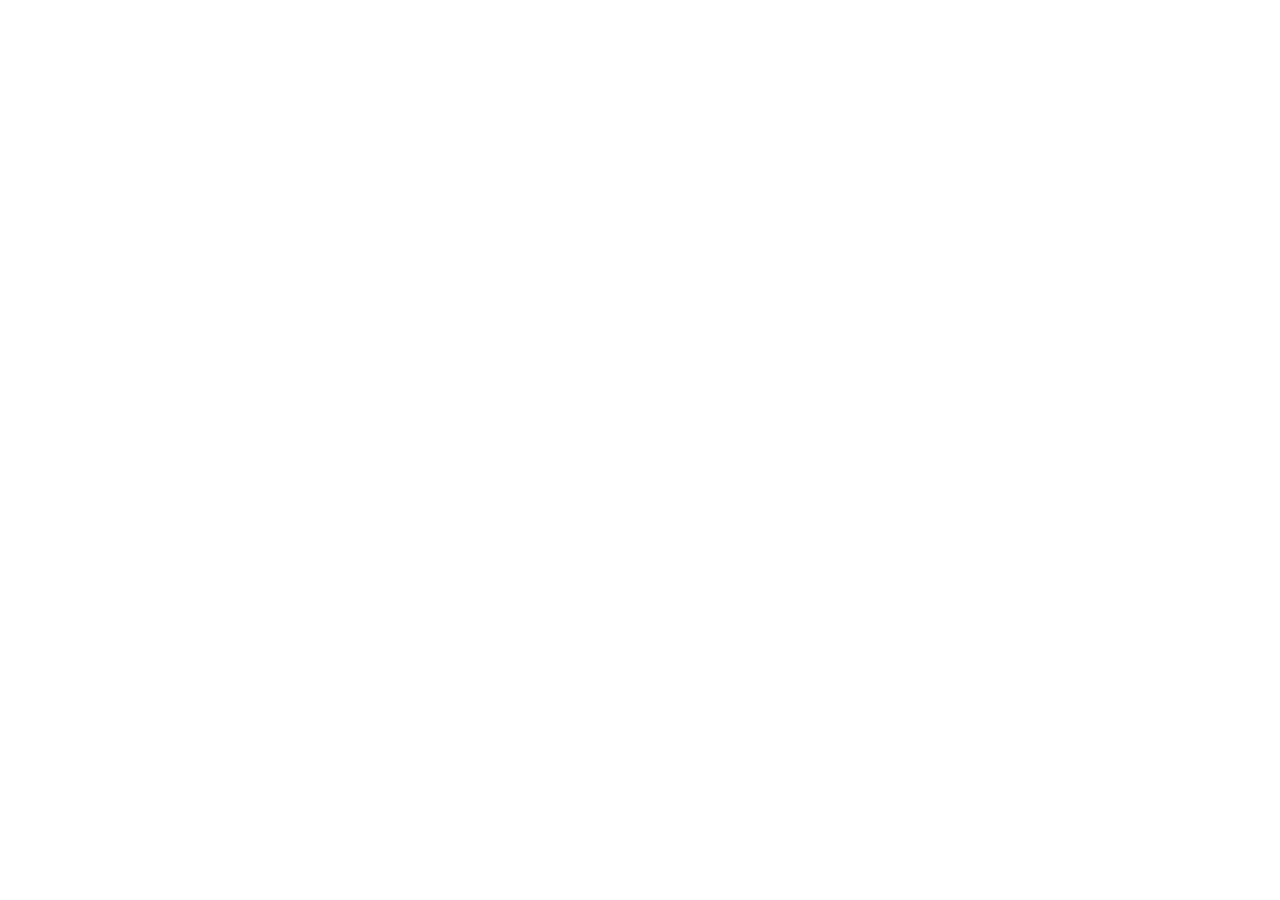
==== index.html @ 42fef1cd "Js MovieHub" ====
<!-- <!DOCTYPE html>
<html lang="en">

<head>
    <meta charset="UTF-8">
    <meta name="viewport" content="width=device-width, initial-scale=1.0">
    <title>MovieHub</title>
    <link rel="stylesheet" href="style.css">
</head>

<body class="bg-cyan-900">
    <header>
        <div class="flex">
            <div>
                <h1>Movie<span>Hub</span></h1>
            </div>
            <div id="hamburger">
                <p>SYMBOL</p>
            </div>
        </div>
        <div id="options" class="hidden">
            <p>Home</p>
            <p>menu</p>
            <p>search</p>
        </div>
    </header> -->
<!-- code x , claude, deepseek, antigravity, versel , onrender -->





    <!-- <div>
        <form action="" id="movieForm">
            <input id="movieInput" type="text" placeholder="Search movie title">
            <button type="submit">Search</button>
        </form>
    </div>

    <div id="movieHub">

    </div>


    <script src="script.js"></script>
</body>

</html> -->
---- style.css ----
/* ================================================================
   MOVIEHUB - SHARED MASTER STYLESHEET
   Use this ONE file in both index.html and movie_details.html.

   Design direction:
   - cinematic dark interface
   - glass navigation
   - cyan/blue accent glow
   - modern responsive cards
   - no emoji icons
   - supports optional feature classes already marked in HTML
   ================================================================ */

/* -----------------------------
   1. DESIGN TOKENS
   ----------------------------- */
:root {
    --bg-0: #03080d;
    --bg-1: #07131d;
    --bg-2: #0b1d2b;
    --surface: rgba(14, 34, 49, 0.72);
    --surface-solid: #10283a;
    --surface-light: rgba(255, 255, 255, 0.045);
    --surface-hover: rgba(255, 255, 255, 0.075);
    --primary: #1a757d;
    --primary-deep: #106471;
    --primary-soft: rgba(40, 208, 223, 0.13);
    --white: #f6fbff;
    --text: #e6f0f5;
    --muted: #91a8b7;
    --muted-2: #667f8d;
    --border: rgba(255, 255, 255, 0.105);
    --border-strong: rgba(40, 208, 223, 0.38);
    --danger: #ff657a;
    --success: #5ce3ad;
    --shadow-sm: 0 8px 24px rgba(0, 0, 0, 0.18);
    --shadow-md: 0 18px 48px rgba(0, 0, 0, 0.25);
    --shadow-lg: 0 30px 80px rgba(0, 0, 0, 0.38);
    --radius-sm: 10px;
    --radius-md: 16px;
    --radius-lg: 24px;
    --max: 1200px;
}

/* -----------------------------
   2. RESET / BASE
   ----------------------------- */
* {
    margin: 0;
    padding: 0;
    box-sizing: border-box;
}

html {
    scroll-behavior: smooth;
}

body {
    min-height: 100vh;
    overflow-x: hidden;
    color: var(--text);
    font-family: Inter, ui-sans-serif, system-ui, -apple-system, BlinkMacSystemFont, "Segoe UI", sans-serif;
    line-height: 1.6;
    background:
        radial-gradient(circle at 8% 3%, rgba(40, 208, 223, 0.12), transparent 23rem),
        radial-gradient(circle at 92% 14%, rgba(25, 135, 181, 0.14), transparent 28rem),
        radial-gradient(circle at 50% 100%, rgba(40, 208, 223, 0.05), transparent 26rem),
        linear-gradient(145deg, var(--bg-0), var(--bg-1) 45%, var(--bg-2));
}

body::before {
    content: "";
    position: fixed;
    inset: 0;
    z-index: -1;
    pointer-events: none;
    opacity: 0.22;
    background-image:
        linear-gradient(rgba(255, 255, 255, 0.016) 1px, transparent 1px),
        linear-gradient(90deg, rgba(255, 255, 255, 0.016) 1px, transparent 1px);
    background-size: 42px 42px;
    mask-image: linear-gradient(to bottom, black, transparent 85%);
}

img {
    max-width: 100%;
}

a {
    color: inherit;
}

button,
input {
    font: inherit;
}

button,
a {
    -webkit-tap-highlight-color: transparent;
}

::selection {
    color: #001318;
    background: var(--primary);
}

/* -----------------------------
   3. SHARED HEADER
   ----------------------------- */
header {
    position: sticky;
    top: 14px;
    z-index: 1000;
    width: min(var(--max), calc(100% - 32px));
    margin: 14px auto 0;
}

header > .flex {
    min-height: 70px;
    display: flex;
    align-items: center;
    justify-content: space-between;
    gap: 18px;
    padding: 11px 12px 11px 22px;
    border: 1px solid var(--border);
    border-radius: 18px;
    background: rgba(5, 17, 27, 0.76);
    box-shadow: var(--shadow-md);
    backdrop-filter: blur(18px);
    -webkit-backdrop-filter: blur(18px);
}

header h1 {
    position: relative;
    width: fit-content;
    color: var(--white);
    font-size: clamp(1.45rem, 3vw, 2rem);
    font-weight: 850;
    letter-spacing: -0.055em;
    line-height: 1;
}

header h1::after {
    content: "";
    display: block;
    width: 34%;
    height: 3px;
    margin-top: 7px;
    border-radius: 99px;
    background: linear-gradient(90deg, var(--primary), transparent);
}

header h1 span {
    color: var(--primary);
}

/* Existing HTML uses <p>SYMBOL</p>.
   CSS replaces the visible text with a proper menu icon. */
#hamburger {
    width: 46px;
    height: 46px;
    display: grid;
    place-items: center;
    border: 1px solid var(--border);
    border-radius: 13px;
    background: var(--surface-light);
    cursor: pointer;
    transition: transform 180ms ease, border-color 180ms ease, background 180ms ease;
}

#hamburger:hover {
    transform: translateY(-2px);
    border-color: var(--border-strong);
    background: var(--primary-soft);
}

#hamburger p {
    position: relative;
    width: 20px;
    height: 16px;
    font-size: 0;
    border-top: 2px solid var(--white);
    border-bottom: 2px solid var(--white);
}

#hamburger p::after {
    content: "";
    position: absolute;
    left: 0;
    top: 5px;
    width: 20px;
    height: 2px;
    border-radius: 3px;
    background: var(--white);
}

/* Mobile/dropdown menu */
#options {
    width: min(220px, calc(100vw - 32px));
    margin: 9px 0 0 auto;
    padding: 8px;
    border: 1px solid var(--border);
    border-radius: 16px;
    background: rgba(7, 19, 29, 0.96);
    box-shadow: var(--shadow-lg);
    backdrop-filter: blur(16px);
    -webkit-backdrop-filter: blur(16px);
}

#options.hidden {
    display: none;
}

#options p {
    padding: 11px 13px;
    border-radius: 10px;
    color: var(--muted);
    font-size: 0.93rem;
    cursor: pointer;
    transition: color 160ms ease, background 160ms ease, padding-left 160ms ease;
}

#options p + p {
    margin-top: 2px;
}

#options p:hover {
    padding-left: 17px;
    color: var(--white);
    background: var(--primary-soft);
}

.hidden {
    display: none !important;
}

/* -----------------------------
   4. OPTIONAL HOME HERO
   Added in enhanced index.html.
   ----------------------------- */
.home-hero {
    position: relative;
    isolation: isolate;
    width: min(var(--max), calc(100% - 32px));
    min-height: 310px;
    display: flex;
    align-items: center;
    margin: 34px auto 24px;
    padding: clamp(30px, 5vw, 58px);
    overflow: hidden;
    border: 1px solid var(--border);
    border-radius: var(--radius-lg);
    background:
        linear-gradient(90deg, rgba(3, 11, 18, 0.98) 0%, rgba(3, 11, 18, 0.76) 48%, rgba(3, 11, 18, 0.34) 100%),
        radial-gradient(circle at 80% 40%, rgba(40, 208, 223, 0.18), transparent 18rem),
        linear-gradient(135deg, #0d2638, #081722);
    box-shadow: var(--shadow-lg);
}

.home-hero::before,
.home-hero::after {
    content: "";
    position: absolute;
    pointer-events: none;
}

.home-hero::before {
    width: 280px;
    height: 280px;
    right: -85px;
    top: -90px;
    border: 1px solid rgba(40, 208, 223, 0.16);
    border-radius: 50%;
    box-shadow: 0 0 0 42px rgba(40, 208, 223, 0.025), 0 0 0 84px rgba(40, 208, 223, 0.018);
}

.home-hero::after {
    right: 16%;
    bottom: 20px;
    width: 180px;
    height: 4px;
    border-radius: 99px;
    background: linear-gradient(90deg, transparent, var(--primary), transparent);
    box-shadow: 0 0 26px rgba(40, 208, 223, 0.30);
}

.hero-content {
    position: relative;
    z-index: 2;
    max-width: 710px;
}

.eyebrow {
    display: inline-flex;
    align-items: center;
    gap: 9px;
    margin-bottom: 13px;
    padding: 6px 10px;
    border: 1px solid var(--border-strong);
    border-radius: 999px;
    color: var(--primary);
    background: var(--primary-soft);
    text-transform: uppercase;
    letter-spacing: 0.13em;
    font-size: 0.72rem;
    font-weight: 800;
}

.eyebrow::before {
    content: "";
    width: 6px;
    height: 6px;
    border-radius: 50%;
    background: var(--primary);
    box-shadow: 0 0 12px var(--primary);
}

.home-hero h2 {
    max-width: 680px;
    color: var(--white);
    font-size: clamp(2.2rem, 6vw, 4.4rem);
    font-weight: 900;
    letter-spacing: -0.065em;
    line-height: 0.98;
}

.home-hero h2 span {
    color: var(--primary);
}

.hero-content > p {
    max-width: 610px;
    margin-top: 17px;
    color: var(--muted);
    font-size: clamp(0.94rem, 2vw, 1.06rem);
}

.hero-actions {
    display: flex;
    flex-wrap: wrap;
    gap: 10px;
    margin-top: 24px;
}

.hero-stat {
    display: inline-flex;
    align-items: center;
    min-height: 42px;
    padding: 0 13px;
    border: 1px solid var(--border);
    border-radius: 11px;
    color: var(--muted);
    background: rgba(255, 255, 255, 0.028);
    font-size: 0.82rem;
}

/* -----------------------------
   5. SEARCH AREA
   ----------------------------- */
.search-shell {
    width: min(900px, calc(100% - 32px));
    margin: 0 auto 34px;
}

.search-heading {
    margin-bottom: 11px;
    color: var(--muted);
    font-size: 0.86rem;
    font-weight: 700;
    letter-spacing: 0.03em;
}

#movieForm {
    position: relative;
    display: flex;
    gap: 10px;
    padding: 8px;
    border: 1px solid var(--border);
    border-radius: 18px;
    background: rgba(10, 29, 43, 0.78);
    box-shadow: var(--shadow-md), inset 0 1px 0 rgba(255, 255, 255, 0.035);
    backdrop-filter: blur(12px);
}

#movieInput {
    min-width: 0;
    flex: 1;
    height: 54px;
    padding: 0 17px 0 49px;
    border: 1px solid transparent;
    border-radius: 12px;
    outline: none;
    color: var(--white);
    background: #061722;
    box-shadow: inset 0 0 0 1px rgba(255, 255, 255, 0.025);
    transition: border-color 180ms ease, box-shadow 180ms ease, background 180ms ease;
}

#movieInput:focus {
    border-color: var(--border-strong);
    background: #081d2a;
    box-shadow: 0 0 0 4px rgba(40, 208, 223, 0.08);
}

#movieInput::placeholder {
    color: #617b89;
}

/* CSS-drawn search icon */
#movieForm::before {
    content: "";
    position: absolute;
    left: 25px;
    top: 25px;
    width: 13px;
    height: 13px;
    border: 2px solid var(--muted-2);
    border-radius: 50%;
}

#movieForm::after {
    content: "";
    position: absolute;
    left: 39px;
    top: 39px;
    width: 7px;
    height: 2px;
    border-radius: 2px;
    background: var(--muted-2);
    transform: rotate(45deg);
    transform-origin: left center;
}

#movieForm button,
.primary-btn {
    min-height: 54px;
    padding: 0 23px;
    border: 0;
    border-radius: 12px;
    color: #031116;
    background: linear-gradient(135deg, #36dce8, #1db7cd);
    box-shadow: 0 10px 24px rgba(40, 208, 223, 0.12);
    font-weight: 850;
    cursor: pointer;
    transition: transform 180ms ease, box-shadow 180ms ease, filter 180ms ease;
}

#movieForm button:hover,
.primary-btn:hover {
    filter: brightness(1.06);
    transform: translateY(-2px);
    box-shadow: 0 15px 28px rgba(40, 208, 223, 0.20);
}

/* Optional quick filters */
.quick-filters {
    display: flex;
    flex-wrap: wrap;
    gap: 8px;
    margin-top: 12px;
}

.filter-chip {
    min-height: 35px;
    padding: 0 12px;
    border: 1px solid var(--border);
    border-radius: 999px;
    color: var(--muted);
    background: rgba(255, 255, 255, 0.024);
    font-size: 0.78rem;
    font-weight: 700;
    cursor: pointer;
    transition: 170ms ease;
}

.filter-chip:hover,
.filter-chip.active {
    color: var(--primary);
    border-color: var(--border-strong);
    background: var(--primary-soft);
}

/* -----------------------------
   6. CONTENT SECTIONS
   ----------------------------- */
.content-wrap {
    width: min(var(--max), calc(100% - 32px));
    margin: 0 auto;
}

.section-heading {
    display: flex;
    align-items: end;
    justify-content: space-between;
    gap: 15px;
    margin: 10px 0 16px;
}

.section-heading h2 {
    color: var(--white);
    font-size: clamp(1.25rem, 3vw, 1.6rem);
    letter-spacing: -0.035em;
}

.section-heading p {
    color: var(--muted-2);
    font-size: 0.80rem;
}

/* -----------------------------
   7. MOVIE GRID / CARDS
   ----------------------------- */
#movieHub {
    width: min(var(--max), calc(100% - 32px));
    margin: 0 auto 35px;
    display: grid;
    grid-template-columns: repeat(5, minmax(0, 1fr));
    gap: 18px;
}

.movie-card,
#movieHub > article,
#movieHub > div {
    position: relative;
    overflow: hidden;
    min-width: 0;
    border: 1px solid var(--border);
    border-radius: var(--radius-md);
    background: linear-gradient(160deg, rgba(19, 45, 64, 0.96), rgba(7, 21, 32, 0.98));
    box-shadow: var(--shadow-sm);
    transition: transform 220ms ease, border-color 220ms ease, box-shadow 220ms ease, background 220ms ease;
}

.movie-card:hover,
#movieHub > article:hover,
#movieHub > div:hover {
    transform: translateY(-7px);
    border-color: var(--border-strong);
    background: linear-gradient(160deg, rgba(22, 56, 78, 0.98), rgba(8, 25, 37, 0.98));
    box-shadow: var(--shadow-md);
}

.movie-card::before,
#movieHub > article::before,
#movieHub > div::before {
    content: "";
    position: absolute;
    inset: 0;
    pointer-events: none;
    background: linear-gradient(to bottom, transparent 45%, rgba(2, 7, 11, 0.18));
    z-index: 1;
}

.movie-card img,
#movieHub img {
    display: block;
    width: 100%;
    aspect-ratio: 2 / 3;
    object-fit: cover;
    background: #07151f;
    transition: transform 500ms cubic-bezier(.2,.7,.2,1), filter 220ms ease;
}

.movie-card:hover img,
#movieHub > article:hover img,
#movieHub > div:hover img {
    transform: scale(1.045);
    filter: saturate(1.08);
}

.movie-card-content {
    position: relative;
    z-index: 2;
    padding: 14px;
}

.movie-card h2,
.movie-card h3,
#movieHub h2,
#movieHub h3 {
    color: var(--white);
    font-size: 1rem;
    font-weight: 800;
    line-height: 1.25;
}

.movie-card p,
#movieHub p {
    margin-top: 6px;
    color: var(--muted);
    font-size: 0.79rem;
    line-height: 1.45;
}

/* Metadata row that can be generated by JS */
.movie-meta-row {
    display: flex;
    flex-wrap: wrap;
    gap: 6px;
    margin-top: 10px;
}

.badge,
.rating {
    display: inline-flex;
    align-items: center;
    min-height: 27px;
    padding: 0 8px;
    border: 1px solid rgba(40, 208, 223, 0.20);
    border-radius: 999px;
    color: var(--primary);
    background: var(--primary-soft);
    font-size: 0.70rem;
    font-weight: 800;
}

.rating::before {
    content: "★";
    margin-right: 4px;
    font-size: 0.66rem;
}

.card-actions {
    display: flex;
    gap: 7px;
    margin-top: 12px;
}

.card-actions a,
.card-actions button {
    flex: 1;
}

.movie-card button,
.movie-card a {
    display: inline-flex;
    align-items: center;
    justify-content: center;
    min-height: 39px;
    padding: 0 11px;
    border-radius: 10px;
    font-size: 0.75rem;
    font-weight: 800;
    text-decoration: none;
}

.movie-card button {
    border: 0;
    color: #021217;
    background: var(--primary);
    cursor: pointer;
}

.movie-card a {
    border: 1px solid var(--border);
    color: var(--muted);
    background: var(--surface-light);
}

.movie-card a:hover {
    color: var(--white);
    border-color: var(--border-strong);
}

/* Loading / error / empty messages */
.loading,
.no-results,
.error-message {
    grid-column: 1 / -1;
    display: grid;
    place-items: center;
    min-height: 190px;
    padding: 30px;
    border: 1px dashed rgba(255, 255, 255, 0.14);
    border-radius: var(--radius-md);
    color: var(--muted);
    text-align: center;
    background: rgba(255, 255, 255, 0.02);
}

/* -----------------------------
   8. DETAILS PAGE
   ----------------------------- */
body:has(#movie-detail) {
    padding-bottom: 60px;
}

.detail-topbar {
    width: min(var(--max), calc(100% - 32px));
    margin: 30px auto 0;
}

.back-link {
    display: inline-flex;
    align-items: center;
    min-height: 40px;
    padding: 0 13px;
    border: 1px solid var(--border);
    border-radius: 10px;
    color: var(--muted);
    background: var(--surface-light);
    text-decoration: none;
    font-size: 0.80rem;
    font-weight: 800;
    transition: 170ms ease;
}

.back-link::before {
    content: "←";
    margin-right: 7px;
    font-size: 1rem;
}

.back-link:hover {
    color: var(--white);
    border-color: var(--border-strong);
    background: var(--primary-soft);
}

body:has(#movie-detail) > h1 {
    width: min(var(--max), calc(100% - 32px));
    margin: 35px auto 22px;
    color: var(--white);
    font-size: clamp(2rem, 5vw, 3.6rem);
    font-weight: 900;
    letter-spacing: -0.065em;
    line-height: 1;
}

#movie-detail {
    position: relative;
    width: min(var(--max), calc(100% - 32px));
    margin: 0 auto;
    padding: clamp(18px, 3vw, 34px);
    display: grid;
    grid-template-columns: minmax(220px, 320px) minmax(0, 1fr);
    gap: clamp(22px, 4vw, 42px);
    align-items: start;
    overflow: hidden;
    border: 1px solid var(--border);
    border-radius: var(--radius-lg);
    background:
        radial-gradient(circle at 70% 14%, rgba(40, 208, 223, 0.09), transparent 20rem),
        linear-gradient(145deg, rgba(17, 42, 60, 0.96), rgba(7, 19, 29, 0.98));
    box-shadow: var(--shadow-lg);
}

#movie-detail::before {
    content: "";
    position: absolute;
    left: 0;
    right: 0;
    top: 0;
    height: 3px;
    background: linear-gradient(90deg, transparent, var(--primary), transparent);
}

#movie-detail img {
    width: 100%;
    max-width: 320px;
    aspect-ratio: 2 / 3;
    height: auto;
    display: block;
    margin: 0 auto;
    object-fit: cover;
    border: 1px solid var(--border);
    border-radius: 15px;
    box-shadow: 0 22px 42px rgba(0, 0, 0, 0.34);
}

#movie-detail h2,
#movie-detail h3 {
    color: var(--white);
    line-height: 1.1;
}

#movie-detail h2 {
    margin-bottom: 11px;
    font-size: clamp(1.9rem, 4.5vw, 3.2rem);
    font-weight: 900;
    letter-spacing: -0.055em;
}

#movie-detail h3 {
    margin: 24px 0 10px;
    color: var(--primary);
    font-size: 0.84rem;
    font-weight: 850;
    text-transform: uppercase;
    letter-spacing: 0.12em;
}

#movie-detail p {
    margin-bottom: 10px;
    color: var(--muted);
}

#movie-detail strong {
    color: var(--text);
}

/* Useful when your JS outputs these wrappers */
#movie-detail .movie-info,
#movie-detail .details,
#movie-detail .movie-meta {
    display: grid;
    gap: 8px;
    margin: 16px 0;
}

#movie-detail .movie-info > *,
#movie-detail .details > *,
#movie-detail .movie-meta > * {
    padding: 10px 12px;
    border: 1px solid var(--border);
    border-radius: 10px;
    color: var(--muted);
    background: rgba(255, 255, 255, 0.026);
}

.detail-stats {
    display: grid;
    grid-template-columns: repeat(4, minmax(0, 1fr));
    gap: 9px;
    margin: 19px 0;
}

.detail-stat {
    padding: 11px 12px;
    border: 1px solid var(--border);
    border-radius: 12px;
    background: rgba(255, 255, 255, 0.026);
}

.detail-stat small {
    display: block;
    margin-bottom: 2px;
    color: var(--muted-2);
    font-size: 0.66rem;
    font-weight: 750;
    text-transform: uppercase;
    letter-spacing: 0.08em;
}

.detail-stat span {
    color: var(--white);
    font-size: 0.86rem;
    font-weight: 800;
}

.detail-actions {
    display: flex;
    flex-wrap: wrap;
    gap: 9px;
    margin-top: 18px;
}

.detail-actions a,
.detail-actions button,
#movie-detail button,
#movie-detail a {
    min-height: 45px;
    display: inline-flex;
    align-items: center;
    justify-content: center;
    padding: 0 17px;
    border-radius: 11px;
    text-decoration: none;
    font-weight: 800;
    transition: 180ms ease;
}

.detail-actions a,
#movie-detail a {
    border: 1px solid var(--border);
    color: var(--muted);
    background: var(--surface-light);
}

.detail-actions a:hover,
#movie-detail a:hover {
    color: var(--white);
    border-color: var(--border-strong);
    background: var(--primary-soft);
}

.detail-actions button,
#movie-detail button {
    border: 0;
    color: #021217;
    background: var(--primary);
    cursor: pointer;
}

.detail-actions button:hover,
#movie-detail button:hover {
    transform: translateY(-2px);
    box-shadow: 0 12px 24px rgba(40, 208, 223, 0.18);
}

/* -----------------------------
   9. OPTIONAL FOOTER
   ----------------------------- */
.site-footer {
    width: min(var(--max), calc(100% - 32px));
    margin: 44px auto 0;
    padding: 24px 0 4px;
    border-top: 1px solid var(--border);
    color: var(--muted-2);
    text-align: center;
    font-size: 0.78rem;
}

/* -----------------------------
   10. RESPONSIVE BREAKPOINTS
   ----------------------------- */
@media (max-width: 1050px) {
    #movieHub {
        grid-template-columns: repeat(4, minmax(0, 1fr));
    }
}

@media (max-width: 820px) {
    #movieHub {
        grid-template-columns: repeat(3, minmax(0, 1fr));
    }

    #movie-detail {
        grid-template-columns: 240px minmax(0, 1fr);
    }

    .detail-stats {
        grid-template-columns: repeat(2, minmax(0, 1fr));
    }
}

@media (max-width: 650px) {
    header,
    .home-hero,
    .search-shell,
    .content-wrap,
    #movieHub,
    #movie-detail,
    .detail-topbar,
    body:has(#movie-detail) > h1,
    .site-footer {
        width: min(100% - 24px, var(--max));
    }

    .home-hero {
        min-height: 340px;
        margin-top: 23px;
        padding: 28px 22px;
    }

    .home-hero h2 {
        font-size: clamp(2.15rem, 12vw, 3.3rem);
    }

    #movieForm {
        flex-direction: column;
        padding: 8px;
    }

    #movieForm button {
        width: 100%;
    }

    #movieHub {
        grid-template-columns: repeat(2, minmax(0, 1fr));
        gap: 12px;
    }

    #movie-detail {
        grid-template-columns: 1fr;
        text-align: center;
    }

    #movie-detail img {
        width: min(235px, 100%);
    }

    #movie-detail .movie-info,
    #movie-detail .details,
    #movie-detail .movie-meta {
        text-align: left;
    }

    .detail-actions {
        justify-content: center;
    }

    .section-heading {
        align-items: flex-start;
        flex-direction: column;
    }
}

@media (max-width: 390px) {
    .hero-actions,
    .quick-filters,
    .detail-actions {
        width: 100%;
    }

    #movieHub {
        grid-template-columns: 1fr;
    }

    .movie-card img,
    #movieHub img {
        aspect-ratio: 16 / 10;
    }

    .detail-stats {
        grid-template-columns: 1fr;
        text-align: left;
    }
}

/* -----------------------------
   11. ACCESSIBILITY / MOTION
   ----------------------------- */
a:focus-visible,
button:focus-visible,
input:focus-visible,
#hamburger:focus-visible,
#options p:focus-visible {
    outline: 3px solid rgba(40, 208, 223, 0.34);
    outline-offset: 3px;
}

@media (prefers-reduced-motion: reduce) {
    html {
        scroll-behavior: auto;
    }

    *,
    *::before,
    *::after {
        animation: none !important;
        transition: none !important;
    }
}
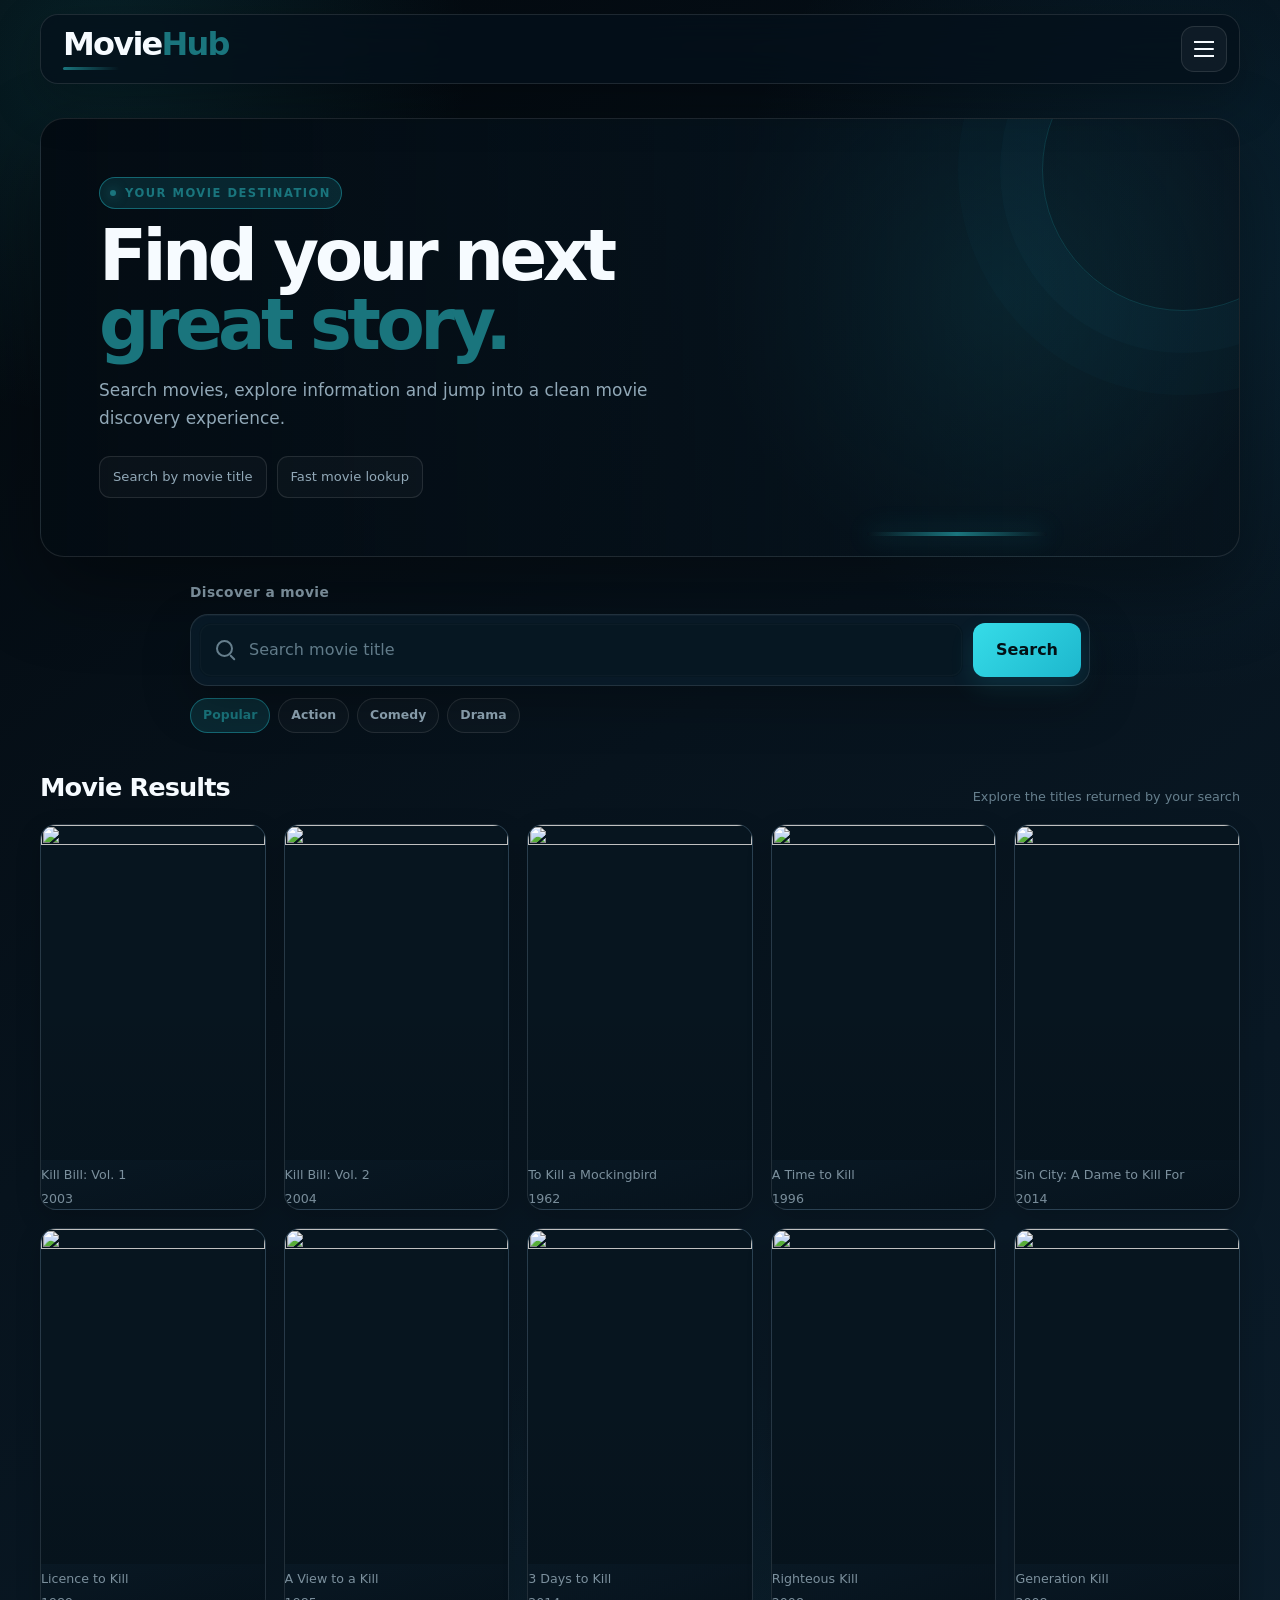
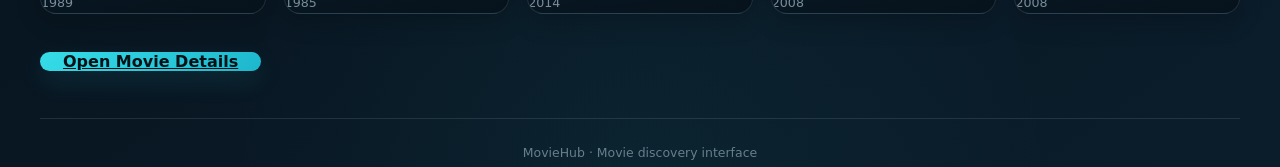
==== commit edc86806: "Movie_hub" ====
--- a/index.html
+++ b/index.html
@@ -1,48 +1,99 @@
-<!-- <!DOCTYPE html>
+<!DOCTYPE html>
 <html lang="en">
 
 <head>
     <meta charset="UTF-8">
     <meta name="viewport" content="width=device-width, initial-scale=1.0">
-    <title>MovieHub</title>
+    <title>MovieHub | Discover Movies</title>
+
+    <!-- NEW: Shared stylesheet. Use the same style.css on both pages. -->
     <link rel="stylesheet" href="style.css">
 </head>
 
-<body class="bg-cyan-900">
+<body>
     <header>
         <div class="flex">
             <div>
                 <h1>Movie<span>Hub</span></h1>
             </div>
-            <div id="hamburger">
+
+            <!-- NEW: Keep this as the menu trigger. Your JS can toggle #options. -->
+            <div id="hamburger" role="button" tabindex="0" aria-label="Open menu">
                 <p>SYMBOL</p>
             </div>
         </div>
+
         <div id="options" class="hidden">
             <p>Home</p>
-            <p>menu</p>
-            <p>search</p>
+            <p>Menu</p>
+            <p>Search</p>
+
+            <!-- NEW FEATURE IDEA:
+                 Add Favorites, Watchlist and About here later. -->
+            <!-- <p>Favorites</p> -->
+            <!-- <p>Watchlist</p> -->
+            <!-- <p>About</p> -->
         </div>
-    </header> -->
-<!-- code x , claude, deepseek, antigravity, versel , onrender -->
+    </header>
 
+    <!-- NEW: Cinematic hero section. Remove this block if you want only the search page. -->
+    <section class="home-hero">
+        <div class="hero-content">
+            <div class="eyebrow">Your movie destination</div>
+            <h2>Find your next <span>great story.</span></h2>
+            <p>Search movies, explore information and jump into a clean movie discovery experience.</p>
 
+            <!-- NEW: Extra visual/status elements; no JavaScript required. -->
+            <div class="hero-actions">
+                <div class="hero-stat">Search by movie title</div>
+                <div class="hero-stat">Fast movie lookup</div>
+            </div>
+        </div>
+    </section>
 
+    <!-- NEW: Search shell gives the search area more visual hierarchy. -->
+    <section class="search-shell">
+        <p class="search-heading">Discover a movie</p>
 
-
-    <!-- <div>
         <form action="" id="movieForm">
-            <input id="movieInput" type="text" placeholder="Search movie title">
+            <input id="movieInput" type="text" placeholder="Search movie title" autocomplete="off">
             <button type="submit">Search</button>
         </form>
+
+        <!-- NEW FEATURE IDEA:
+             Connect these chips to your JS later to search preset categories. -->
+        <div class="quick-filters" aria-label="Quick search filters">
+            <button class="filter-chip active" type="button">Popular</button>
+            <button class="filter-chip" type="button">Action</button>
+            <button class="filter-chip" type="button">Comedy</button>
+            <button class="filter-chip" type="button">Drama</button>
+            <!-- <button class="filter-chip" type="button">Trending</button> -->
+        </div>
+    </section>
+
+    <!-- NEW: Section heading improves the results area. -->
+    <section class="content-wrap">
+        <div class="section-heading">
+            <h2>Movie Results</h2>
+            <p>Explore the titles returned by your search</p>
+        </div>
+    </section>
+
+    <!-- IMPORTANT: Keep this ID unchanged because script.js uses #movieHub. -->
+    <div id="movieHub"></div>
+
+    <!-- NEW: Replaced the invalid href-on-button pattern with a real link. -->
+    <div class="content-wrap">
+        <a class="primary-btn" href="movie_details.html">Open Movie Details</a>
     </div>
 
-    <div id="movieHub">
-
-    </div>
-
+    <!-- NEW FEATURE IDEA:
+         Add a footer with API/source information, project credits, etc. -->
+    <footer class="site-footer">
+        MovieHub · Movie discovery interface
+    </footer>
 
     <script src="script.js"></script>
 </body>
 
-</html> -->
+</html>
